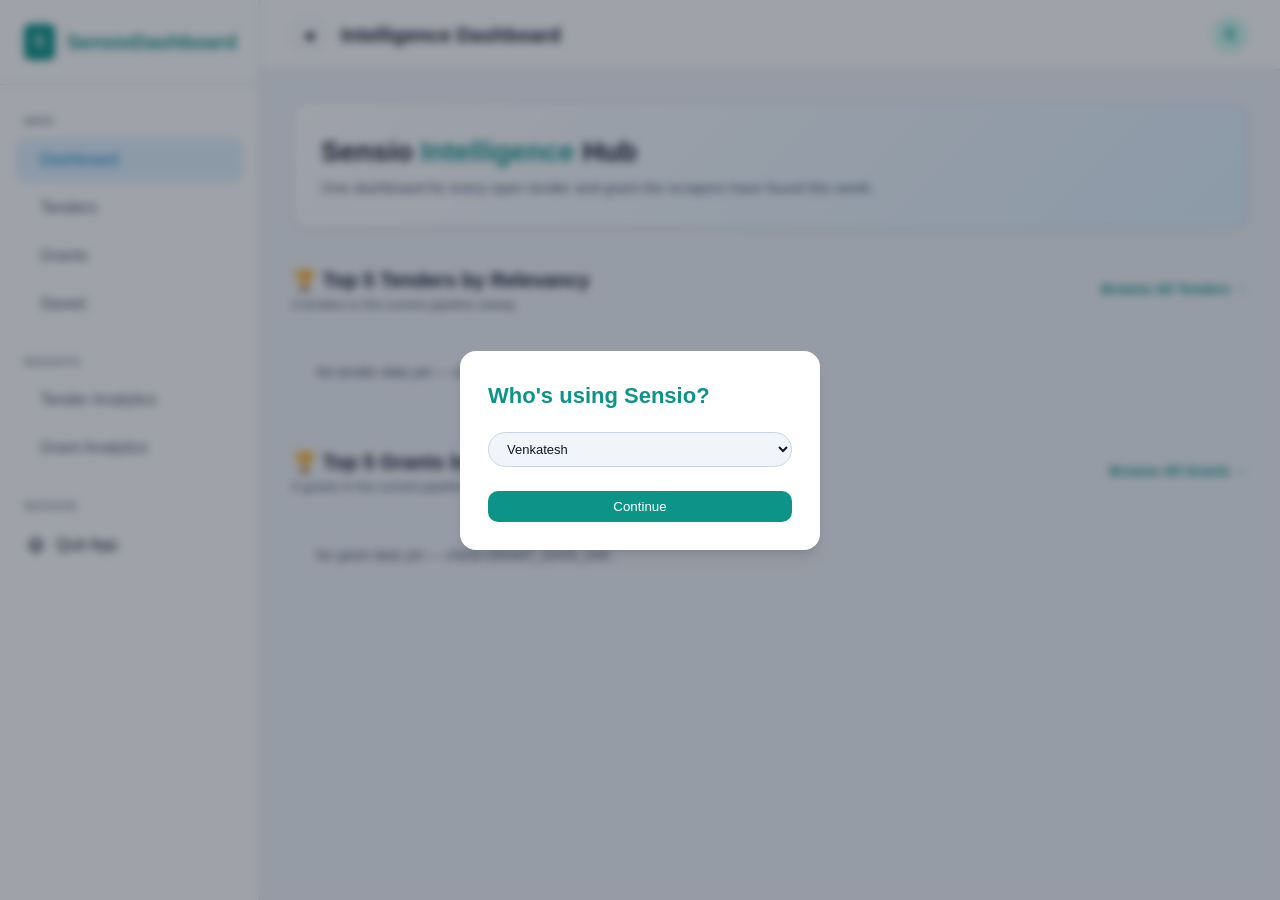
==== Website_frontend/index.html @ 0f0f3942 "Initial commit with dashboard designed" ====
<!DOCTYPE html>
<html lang="en">
<head>
  <meta charset="UTF-8" />
  <meta name="viewport" content="width=device-width, initial-scale=1.0"/>
  <title>Sensio — Dashboard</title>
  <link rel="stylesheet" href="base.css" />
  <link rel="stylesheet" href="components.css" />
  <link rel="stylesheet" href="pages.css" />
</head>
<body>

<div class="app-shell">

  <aside class="sidebar" id="sidebar">
    <div class="sidebar-logo">
      <div class="sidebar-logo-mark">S</div>
      <div class="sidebar-logo-text">Sensio<span>Dashboard</span></div>
    </div>
    <nav class="sidebar-nav">
      <div class="sidebar-section-label">Main</div>
      <a href="index.html" class="nav-item active">
        <span class="nav-icon"></span><span class="nav-label">Dashboard</span>
      </a>
      <a href="tenders.html" class="nav-item">
        <span class="nav-icon"></span><span class="nav-label">Tenders</span>
      </a>
      <a href="grants.html" class="nav-item">
        <span class="nav-icon"></span><span class="nav-label">Grants</span>
      </a>
      <a href="saved.html" class="nav-item">
        <span class="nav-icon"></span><span class="nav-label">Saved</span>
      </a>

      <div class="sidebar-section-label" style="margin-top:24px;">Insights</div>
      <a href="analytics-tenders.html" class="nav-item">
        <span class="nav-icon"></span><span class="nav-label">Tender Analytics</span>
      </a>
      <a href="analytics-grants.html" class="nav-item">
        <span class="nav-icon"></span><span class="nav-label">Grant Analytics</span>
      </a>

      <div class="sidebar-section-label" style="margin-top:24px;">Session</div>
      <button class="nav-item" onclick="quitApp()" style="background:none; border:none; cursor:pointer; width:100%; text-align:left; font:inherit; color:inherit;">
        <span class="nav-icon">⏻</span><span class="nav-label">Quit App</span>
      </button>
    </nav>
  </aside>

  <div class="main-content" id="mainContent">
    <header class="topbar">
      <div style="display: flex; align-items: center; gap: 16px;">
        <button id="sidebarToggleBtn" class="btn btn-ghost" style="padding: 6px 10px; font-size: 14px;"><span>◀</span></button>
        <div class="topbar-title">Intelligence Dashboard</div>
      </div>
      <div class="topbar-actions">
        <div class="avatar">S</div>
      </div>
    </header>

    <main class="page-content">
      <div class="dashboard-hero fade-in-up">
        <h1 class="hero-title">Sensio <span>Intelligence</span> Hub</h1>
        <p class="hero-subtitle">One dashboard for every open tender and grant the scrapers have found this week.</p>
      </div>

      <div class="fade-in-up">
        <div class="section-header">
          <div>
            <div class="section-title">🏆 Top 5 Tenders by Relevancy</div>
            <div class="section-subtitle"><span id="tendersCountMetric">0</span> tenders in the current pipeline sweep</div>
          </div>
          <a href="tenders.html" class="section-action">Browse All Tenders →</a>
        </div>
        <div id="topTendersContainer" class="tender-grid"></div>
      </div>

      <div class="fade-in-up" style="margin-top:40px;">
        <div class="section-header">
          <div>
            <div class="section-title">🏆 Top 5 Grants by Relevancy</div>
            <div class="section-subtitle"><span id="grantsCountMetric">0</span> grants in the current pipeline sweep</div>
          </div>
          <a href="grants.html" class="section-action">Browse All Grants →</a>
        </div>
        <div id="topGrantsContainer" class="grant-grid"></div>
      </div>
    </main>
  </div>
</div>

<div class="modal-overlay" id="tenderModalOverlay">
  <div class="modal" id="tenderModal">
    <div class="modal-header">
      <div class="modal-title" id="modalTitle">Tender Details</div>
      <button class="modal-close" data-modal-close="tenderModalOverlay">✕</button>
    </div>
    <div id="modalGrid"></div>
    <div class="modal-section">
      <div class="modal-section-label">Scope Description</div>
      <div id="modalDescription"></div>
    </div>
    <div class="modal-section">
      <div class="modal-section-label">Eligibility Protocols</div>
      <div id="modalEligibility"></div>
    </div>
    <div class="modal-section">
      <div class="modal-section-label">Action Redirects</div>
      <div id="modalLink"></div>
    </div>
    <div class="modal-footer">
      <button class="btn btn-ghost" data-modal-close="tenderModalOverlay">Dismiss View</button>
    </div>
  </div>
</div>

<div class="modal-overlay" id="grantModalOverlay">
  <div class="modal" id="grantModal">
    <div class="modal-header">
      <div class="modal-title" id="modalTitle">Grant Details</div>
      <button class="modal-close" data-modal-close="grantModalOverlay">✕</button>
    </div>
    <div id="modalGrid"></div>
    <div class="modal-section">
      <div class="modal-section-label">Scope Description</div>
      <div id="modalDescription"></div>
    </div>
    <div class="modal-section">
      <div class="modal-section-label">Eligibility Protocols</div>
      <div id="modalEligibility"></div>
    </div>
    <div class="modal-section">
      <div class="modal-section-label">Action Redirects</div>
      <div id="modalLink"></div>
    </div>
    <div class="modal-footer">
      <button class="btn btn-ghost" data-modal-close="grantModalOverlay">Dismiss View</button>
    </div>
  </div>
</div>

<script src="shared-ui.js"></script>
<script src="tenders-data.js"></script>
<script src="grants-data.js"></script>
<script src="tenders-ui.js"></script>
<script src="grants-ui.js"></script>
<script src="dashboard.js"></script>
</body>
</html>
---- Website_frontend/base.css ----
/* ═══════════════════════════════════════
   GLOBAL VARIABLE CONFIGURATIONS & COMPACT ENTERPRISE THEME
   ════════════════════════════════════════ */
:root {
  --bg-app: #f1f5f9;
  --bg-surface: #ffffff;
  --bg-surface-hover: #f8fafc;
  
  /* Palette Custom Colors */
  --color-teal: #0d9488;
  --color-teal-light: #ccfbf1;
  --color-blue: #0284c7;
  --color-blue-light: #e0f2fe;
  --color-butter: #ca8a04;
  --color-butter-light: #fef08a;
  --color-crimson: #dc2626;
  --color-crimson-light: #fee2e2;
  
  /* Structural Variables */
  --text-main: #0f172a;
  --text-muted: #475569;
  --border-color: #cbd5e1;
  --sidebar-width: 260px;
  --sidebar-collapsed-width: 70px;
  --radius-md: 10px;
  --radius-lg: 16px;
  --shadow-sm: 0 1px 3px 0 rgb(0 0 0 / 0.1), 0 1px 2px -1px rgb(0 0 0 / 0.1);
  --shadow-md: 0 4px 6px -1px rgb(0 0 0 / 0.1), 0 2px 4px -2px rgb(0 0 0 / 0.1);
  --shadow-lg: 0 10px 15px -3px rgb(0 0 0 / 0.1), 0 4px 6px -4px rgb(0 0 0 / 0.1);
  --transition-fast: 0.2s cubic-bezier(0.4, 0, 0.2, 1);
}

* {
  box-sizing: border-box;
  margin: 0;
  padding: 0;
}

body {
  font-family: -apple-system, BlinkMacSystemFont, "Segoe UI", Roboto, Helvetica, Arial, sans-serif;
  background-color: var(--bg-app);
  color: var(--text-main);
  overflow-x: hidden;
  line-height: 1.5;
}

a {
  text-decoration: none;
  color: inherit;
}

/* Base Shell Setup */
.app-shell {
  display: flex;
  min-height: 100vh;
  position: relative;
}

.main-content {
  flex: 1;
  margin-left: var(--sidebar-width);
  transition: margin-left var(--transition-fast);
  display: flex;
  flex-direction: column;
  min-width: 0;
}

.main-content.collapsed {
  margin-left: var(--sidebar-collapsed-width);
}

.page-content {
  padding: 32px;
  max-width: 1400px;
  width: 100%;
  margin: 0 auto;
}

/* Utilities */
.fade-in-up {
  animation: fadeInUp 0.4s ease forwards;
}
@keyframes fadeInUp {
  from { opacity: 0; transform: translateY(12px); }
  to { opacity: 1; transform: translateY(0); }
}

/* Scrollbar Adjustments */
::-webkit-scrollbar {
  width: 8px;
  height: 8px;
}
::-webkit-scrollbar-track {
  background: var(--bg-app);
}
::-webkit-scrollbar-thumb {
  background: #cbd5e1;
  border-radius: 4px;
}
::-webkit-scrollbar-thumb:hover {
  background: #94a3b8;
}

/* Grants pages get the blue accent instead of teal — additive theme override.
   components.css/pages.css only ever reference var(--color-teal), so
   redefining it here (scoped to <body class="theme-grants">) is enough to
   retint every button/badge/pill on those pages without touching either file. */
body.theme-grants {
  --color-teal: var(--color-blue);
  --color-teal-light: var(--color-blue-light);
}
---- Website_frontend/components.css ----
/* ═══════════════════════════════════════
   SIDEBAR LAYOUTS
   ════════════════════════════════════════ */
.sidebar {
  width: var(--sidebar-width);
  background-color: var(--bg-surface);
  border-right: 1px solid var(--border-color);
  position: fixed;
  top: 0;
  bottom: 0;
  left: 0;
  z-index: 100;
  display: flex;
  flex-direction: column;
  transition: width var(--transition-fast);
}
.sidebar.collapsed {
  width: var(--sidebar-collapsed-width);
}
.sidebar-logo {
  padding: 24px;
  display: flex;
  align-items: center;
  gap: 12px;
  border-bottom: 1px solid var(--border-color);
}
.sidebar-logo-mark {
  background-color: var(--color-teal);
  color: white;
  font-weight: 700;
  padding: 6px 10px;
  border-radius: 6px;
}
.sidebar-logo-text {
  font-size: 20px;
  font-weight: 700;
  color: var(--color-teal);
}
.sidebar.collapsed .sidebar-logo-text {
  display: none;
}
.sidebar-nav {
  padding: 16px;
  display: flex;
  flex-direction: column;
  gap: 4px;
  flex: 1;
}
.sidebar-section-label {
  font-size: 11px;
  text-transform: uppercase;
  letter-spacing: 0.05em;
  color: var(--text-muted);
  margin: 12px 8px 4px 8px;
}
.sidebar.collapsed .sidebar-section-label {
  display: none;
}
.nav-item {
  display: flex;
  align-items: center;
  gap: 12px;
  padding: 10px 12px;
  border-radius: var(--radius-md);
  color: var(--text-muted);
  font-weight: 500;
  transition: all var(--transition-fast);
}
.nav-item:hover, .nav-item.active {
  background-color: var(--color-blue-light);
  color: var(--color-blue);
}
.sidebar.collapsed .nav-label {
  display: none;
}

/* TOP BAR STRUCTURAL ELEMENTS */
.topbar {
  height: 70px;
  background-color: var(--bg-surface);
  border-bottom: 1px solid var(--border-color);
  display: flex;
  align-items: center;
  justify-content: space-between;
  padding: 0 32px;
  position: sticky;
  top: 0;
  z-index: 90;
}
.topbar-title {
  font-size: 20px;
  font-weight: 600;
}
.search-bar {
  display: flex;
  align-items: center;
  background-color: var(--bg-app);
  border: 1px solid var(--border-color);
  border-radius: 20px;
  padding: 6px 16px;
  gap: 8px;
  width: 320px;
}
.search-bar input {
  border: none;
  background: transparent;
  outline: none;
  width: 100%;
  color: var(--text-main);
}
.topbar-actions {
  display: flex;
  align-items: center;
  gap: 16px;
}
.avatar {
  width: 36px;
  height: 36px;
  border-radius: 50%;
  background-color: var(--color-teal-light);
  color: var(--color-teal);
  display: flex;
  align-items: center;
  justify-content: center;
  font-weight: 600;
}

/* INTERACTIVE BUTTON DESIGNS */
.btn {
  padding: 8px 16px;
  border-radius: var(--radius-md);
  font-weight: 500;
  cursor: pointer;
  border: none;
  display: inline-flex;
  align-items: center;
  gap: 8px;
  transition: background-color var(--transition-fast), transform 0.1s ease;
}
.btn:active {
  transform: scale(0.98);
}
.btn-primary { background-color: var(--color-teal); color: white; }
.btn-primary:hover { background-color: #0b766d; }
.btn-ghost { background-color: transparent; border: 1px solid var(--border-color); color: var(--text-main); }
.btn-ghost:hover { background-color: var(--bg-surface-hover); border-color: var(--text-muted); }

/* MODAL / POPUP INTERFACE CODES */
.modal-overlay {
  position: fixed;
  top: 0; left: 0; right: 0; bottom: 0;
  background: rgba(15, 23, 42, 0.4);
  backdrop-filter: blur(4px);
  display: none;
  align-items: center;
  justify-content: center;
  z-index: 1000;
}
.modal {
  background-color: var(--bg-surface);
  border-radius: var(--radius-lg);
  width: 100%;
  max-width: 650px;
  padding: 28px;
  box-shadow: var(--shadow-lg);
  max-height: 90vh;
  overflow-y: auto;
}
.modal-header {
  display: flex;
  align-items: center;
  justify-content: space-between;
  margin-bottom: 20px;
}
.modal-title { font-size: 22px; font-weight: 600; color: var(--color-teal); }
.modal-close { background: none; border: none; font-size: 20px; cursor: pointer; color: var(--text-muted); }
.modal-close:hover { color: var(--color-crimson); }
.modal-section { margin-bottom: 16px; }
.modal-section-label { font-size: 12px; font-weight: 600; text-transform: uppercase; color: var(--text-muted); margin-bottom: 4px; }
.modal-footer { display: flex; justify-content: flex-end; gap: 12px; margin-top: 24px; }

/* BOOKMARK BUTTON INDIVIDUAL STYLING */
.save-btn {
  position: absolute;
  top: 20px;
  right: 20px;
  background: transparent;
  border: none;
  font-size: 20px;
  cursor: pointer;
  color: #cbd5e1;
  transition: transform var(--transition-fast), color var(--transition-fast);
  z-index: 10;
  line-height: 1;
}
.save-btn:hover {
  transform: scale(1.2);
  color: var(--color-butter);
}
.save-btn.saved {
  color: var(--color-butter);
}
---- Website_frontend/pages.css ----
/* ═══════════════════════════════════════
   HERO BANNER CONFIGURATIONS
   ════════════════════════════════════════ */
.dashboard-hero {
  margin-bottom: 32px;
  background: linear-gradient(135deg, #ffffff 0%, #e0f2fe 100%);
  padding: 28px;
  border-radius: var(--radius-lg);
  border: 1px solid var(--border-color);
  box-shadow: var(--shadow-sm);
}
.hero-title {
  font-size: 28px;
  font-weight: 700;
  color: var(--text-main);
}
.hero-title span {
  color: var(--color-teal);
}
.hero-subtitle {
  color: var(--text-muted);
  font-size: 15px;
  margin-top: 4px;
}

/* REUSABLE CARD CONTAINER LAYOUT FOR ALL TENDERS AND GRANTS — same layout,
   two class names (tenders.js/grants.js and their saved-*.js counterparts
   each generate markup under their own domain's class name). */
.tender-grid, .grant-grid {
  display: grid;
  grid-template-columns: repeat(auto-fill, minmax(320px, 1fr));
  gap: 24px;
  margin-top: 24px;
}
.tender-card, .grant-card {
  background-color: var(--bg-surface);
  border: 1px solid var(--border-color);
  border-radius: var(--radius-lg);
  padding: 24px;
  display: flex;
  flex-direction: column;
  justify-content: space-between;
  position: relative;
  box-shadow: var(--shadow-sm);
  transition: transform var(--transition-fast), box-shadow var(--transition-fast), border-color var(--transition-fast);
}
.tender-card:hover, .grant-card:hover {
  transform: translateY(-4px);
  box-shadow: var(--shadow-md);
  border-color: var(--color-blue);
}

.tender-card-title, .grant-card-title {
  font-size: 16px;
  font-weight: 600;
  color: var(--text-main);
  line-height: 1.4;
  margin-bottom: 12px;
  padding-right: 24px;
  display: -webkit-box;
  -webkit-line-clamp: 2;
  -webkit-box-orient: vertical;
  overflow: hidden;
}

.tender-card-dates, .grant-card-dates {
  background-color: var(--bg-app);
  padding: 12px;
  border-radius: var(--radius-md);
  margin-bottom: 16px;
  font-size: 13px;
}
.date-row {
  display: flex;
  justify-content: space-between;
  margin-bottom: 4px;
}
.date-row:last-child { margin-bottom: 0; }
.date-label { color: var(--text-muted); }
.date-val { font-weight: 500; }

/* TIMER PILL STYLING */
.urgency-badge {
  display: inline-flex;
  align-items: center;
  gap: 6px;
  padding: 6px 12px;
  border-radius: 20px;
  font-size: 12px;
  font-weight: 600;
  width: fit-content;
  margin-bottom: 16px;
}
.urgency-active { background-color: var(--color-teal-light); color: var(--color-teal); }
.urgency-closing { background-color: var(--color-butter-light); color: var(--color-butter); }

/* RELEVANCY BADGE LOGIC INDICATORS */
.relevancy-score-container {
  display: flex;
  align-items: center;
  justify-content: space-between;
  border-top: 1px solid var(--border-color);
  padding-top: 14px;
  margin-top: auto;
}
.relevancy-label {
  font-size: 12px;
  font-weight: 600;
  color: var(--text-muted);
  text-transform: uppercase;
}
.relevancy-pill {
  padding: 4px 10px;
  border-radius: 12px;
  font-size: 14px;
  font-weight: 700;
  background-color: var(--color-blue-light);
  color: var(--color-blue);
}

/* DYNAMIC FILTER BAR ROW UTILITIES */
.filters-bar {
  display: flex;
  flex-wrap: wrap;
  gap: 12px;
  background-color: var(--bg-surface);
  padding: 16px;
  border-radius: var(--radius-lg);
  border: 1px solid var(--border-color);
  align-items: center;
  margin-top: 24px;
}
.filter-select {
  padding: 8px 14px;
  border-radius: 20px;
  border: 1px solid var(--border-color);
  background-color: var(--bg-app);
  color: var(--text-main);
  outline: none;
  font-size: 13px;
  cursor: pointer;
  transition: border-color var(--transition-fast);
}
.filter-select:focus {
  border-color: var(--color-teal);
}

/* METRICS GRID SECTIONS */
.section-header {
  display: flex;
  align-items: center;
  justify-content: space-between;
  margin: 36px 0 16px 0;
}
.section-title { font-size: 20px; font-weight: 700; color: var(--text-main); }
.section-subtitle { font-size: 13px; color: var(--text-muted); }
.section-action { color: var(--color-teal); font-weight: 600; font-size: 14px; }

/* ═══════════════════════════════════════
   ANALYTICS KPI INDICATORS LAYOUT
   ════════════════════════════════════════ */
.metrics-row {
  display: grid;
  grid-template-columns: repeat(auto-fit, minmax(240px, 1fr));
  gap: 20px;
  margin-bottom: 32px;
}
.metric-card {
  background: var(--bg-surface);
  border: 1px solid var(--border-color);
  padding: 20px;
  border-radius: var(--radius-lg);
  box-shadow: var(--shadow-sm);
}
.metric-title {
  font-size: 12px;
  text-transform: uppercase;
  color: var(--text-muted);
  font-weight: 600;
  letter-spacing: 0.05em;
  margin-bottom: 8px;
}
.metric-value {
  font-size: 26px;
  font-weight: 700;
  color: var(--text-main);
}
.metric-desc {
  font-size: 12px;
  color: var(--text-muted);
  margin-top: 4px;
}

.analytics-grid {
  display: grid;
  grid-template-columns: repeat(auto-fit, minmax(480px, 1fr));
  gap: 24px;
}
@media (max-width: 768px) {
  .analytics-grid { grid-template-columns: 1fr; }
}
.chart-card {
  background: var(--bg-surface);
  border: 1px solid var(--border-color);
  padding: 24px;
  border-radius: var(--radius-lg);
  box-shadow: var(--shadow-sm);
}
.chart-title {
  font-size: 16px;
  font-weight: 600;
  color: var(--text-main);
  margin-bottom: 16px;
}

/* ═══════════════════════════════════════
   ALERTS PANEL DUAL LIST LAYOUT
   ════════════════════════════════════════ */
.alerts-container {
  display: grid;
  grid-template-columns: 1fr 1fr;
  gap: 24px;
}
@media (max-width: 1024px) {
  .alerts-container { grid-template-columns: 1fr; }
}
.alerts-panel {
  background: var(--bg-surface);
  border: 1px solid var(--border-color);
  padding: 24px;
  border-radius: var(--radius-lg);
  box-shadow: var(--shadow-sm);
}
.panel-header {
  font-size: 18px;
  font-weight: 700;
  margin-bottom: 16px;
  padding-bottom: 10px;
  border-bottom: 2px solid var(--bg-app);
  display: flex;
  align-items: center;
  gap: 8px;
}
.alert-list {
  display: flex;
  flex-direction: column;
  gap: 12px;
}
.alert-item {
  border: 1px solid var(--border-color);
  padding: 16px;
  border-radius: var(--radius-md);
  background: var(--bg-surface-hover);
  display: flex;
  flex-direction: column;
  gap: 8px;
  position: relative;
  transition: border-color var(--transition-fast);
}
.alert-item:hover { border-color: var(--color-blue); }
.alert-item-header {
  display: flex;
  justify-content: space-between;
  align-items: flex-start;
  gap: 12px;
}
.alert-item-title { font-size: 14px; font-weight: 600; color: var(--text-main); line-height: 1.4; }
.alert-badge {
  padding: 4px 8px;
  border-radius: 6px;
  font-size: 10px;
  font-weight: 700;
  text-transform: uppercase;
  white-space: nowrap;
}
.alert-meta {
  font-size: 12px;
  color: var(--text-muted);
  display: flex;
  justify-content: space-between;
  align-items: center;
  border-top: 1px dashed var(--border-color);
  padding-top: 8px;
  margin-top: 4px;
}
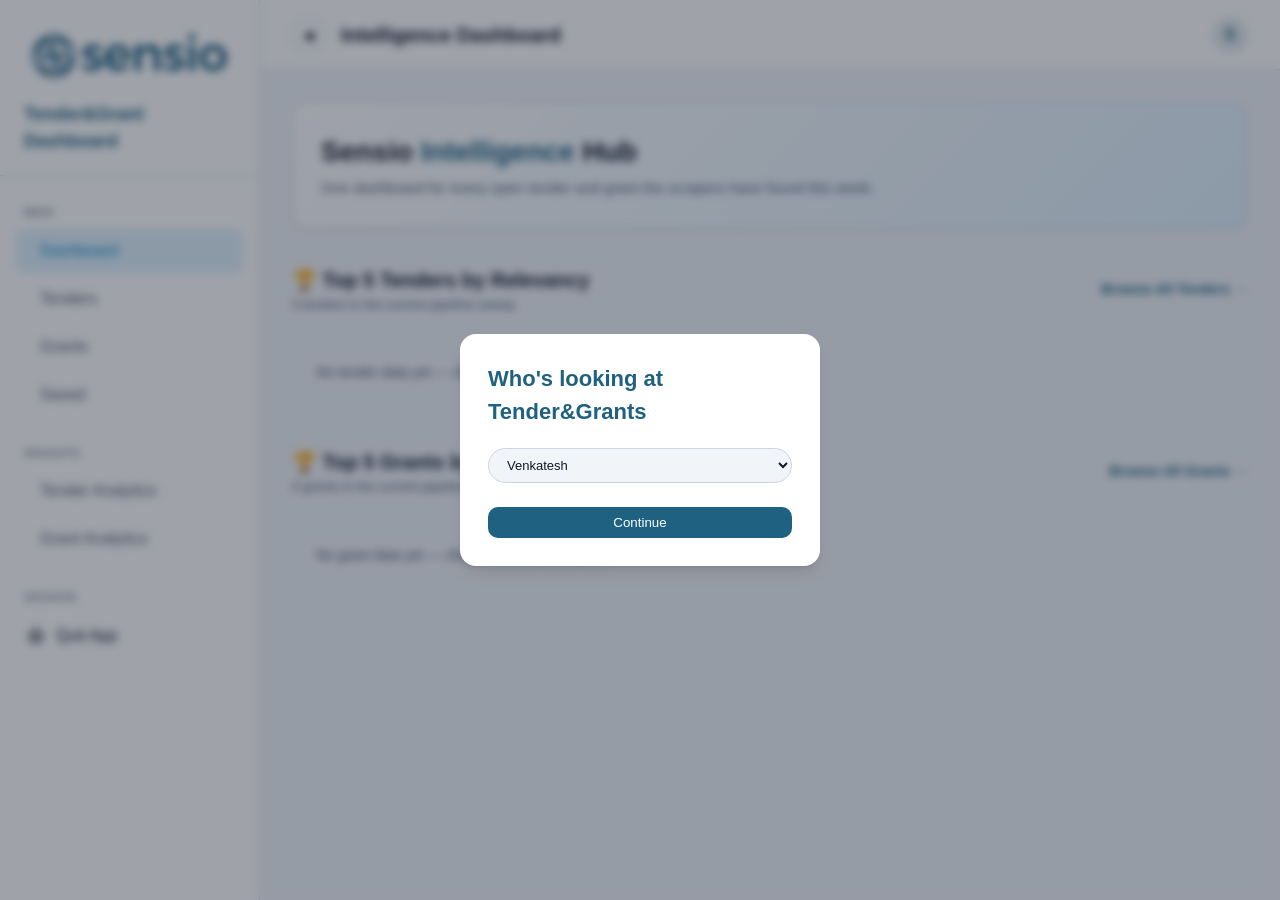
==== commit ddf3c43d: "updated dashboard UI" ====
--- a/Website_frontend/index.html
+++ b/Website_frontend/index.html
@@ -14,8 +14,8 @@
 
   <aside class="sidebar" id="sidebar">
     <div class="sidebar-logo">
-      <div class="sidebar-logo-mark">S</div>
-      <div class="sidebar-logo-text">Sensio<span>Dashboard</span></div>
+      <img src="sensio_logo.png" alt="Sensio" class="sidebar-logo-img" onerror="this.style.display='none'">
+      <div class="sidebar-logo-text">Tender&amp;Grant Dashboard</div>
     </div>
     <nav class="sidebar-nav">
       <div class="sidebar-section-label">Main</div>
--- a/Website_frontend/base.css
+++ b/Website_frontend/base.css
@@ -7,8 +7,11 @@
   --bg-surface-hover: #f8fafc;
   
   /* Palette Custom Colors */
-  --color-teal: #0d9488;
-  --color-teal-light: #ccfbf1;
+  /* --color-teal is the primary brand accent (sidebar text, primary buttons,
+     tender-page badges/pills) -- set to sensio_logo.png's actual color
+     (#1f6181, sampled directly from the pixels), not a guess. */
+  --color-teal: #1f6181;
+  --color-teal-light: #e4ecf0;
   --color-blue: #0284c7;
   --color-blue-light: #e0f2fe;
   --color-butter: #ca8a04;
--- a/Website_frontend/components.css
+++ b/Website_frontend/components.css
@@ -18,21 +18,23 @@
   width: var(--sidebar-collapsed-width);
 }
 .sidebar-logo {
-  padding: 24px;
-  display: flex;
-  align-items: center;
-  gap: 12px;
+  padding: 20px 24px;
+  display: flex;
+  flex-direction: column;
+  align-items: flex-start;
+  gap: 10px;
   border-bottom: 1px solid var(--border-color);
 }
-.sidebar-logo-mark {
-  background-color: var(--color-teal);
-  color: white;
-  font-weight: 700;
-  padding: 6px 10px;
-  border-radius: 6px;
+.sidebar-logo-img {
+  width: 100%;
+  height: auto;
+  display: block;
+}
+.sidebar.collapsed .sidebar-logo-img {
+  display: none;
 }
 .sidebar-logo-text {
-  font-size: 20px;
+  font-size: 18px;
   font-weight: 700;
   color: var(--color-teal);
 }
@@ -141,7 +143,7 @@
   transform: scale(0.98);
 }
 .btn-primary { background-color: var(--color-teal); color: white; }
-.btn-primary:hover { background-color: #0b766d; }
+.btn-primary:hover { background-color: #19506a; } /* --color-teal darkened ~18% */
 .btn-ghost { background-color: transparent; border: 1px solid var(--border-color); color: var(--text-main); }
 .btn-ghost:hover { background-color: var(--bg-surface-hover); border-color: var(--text-muted); }
 
